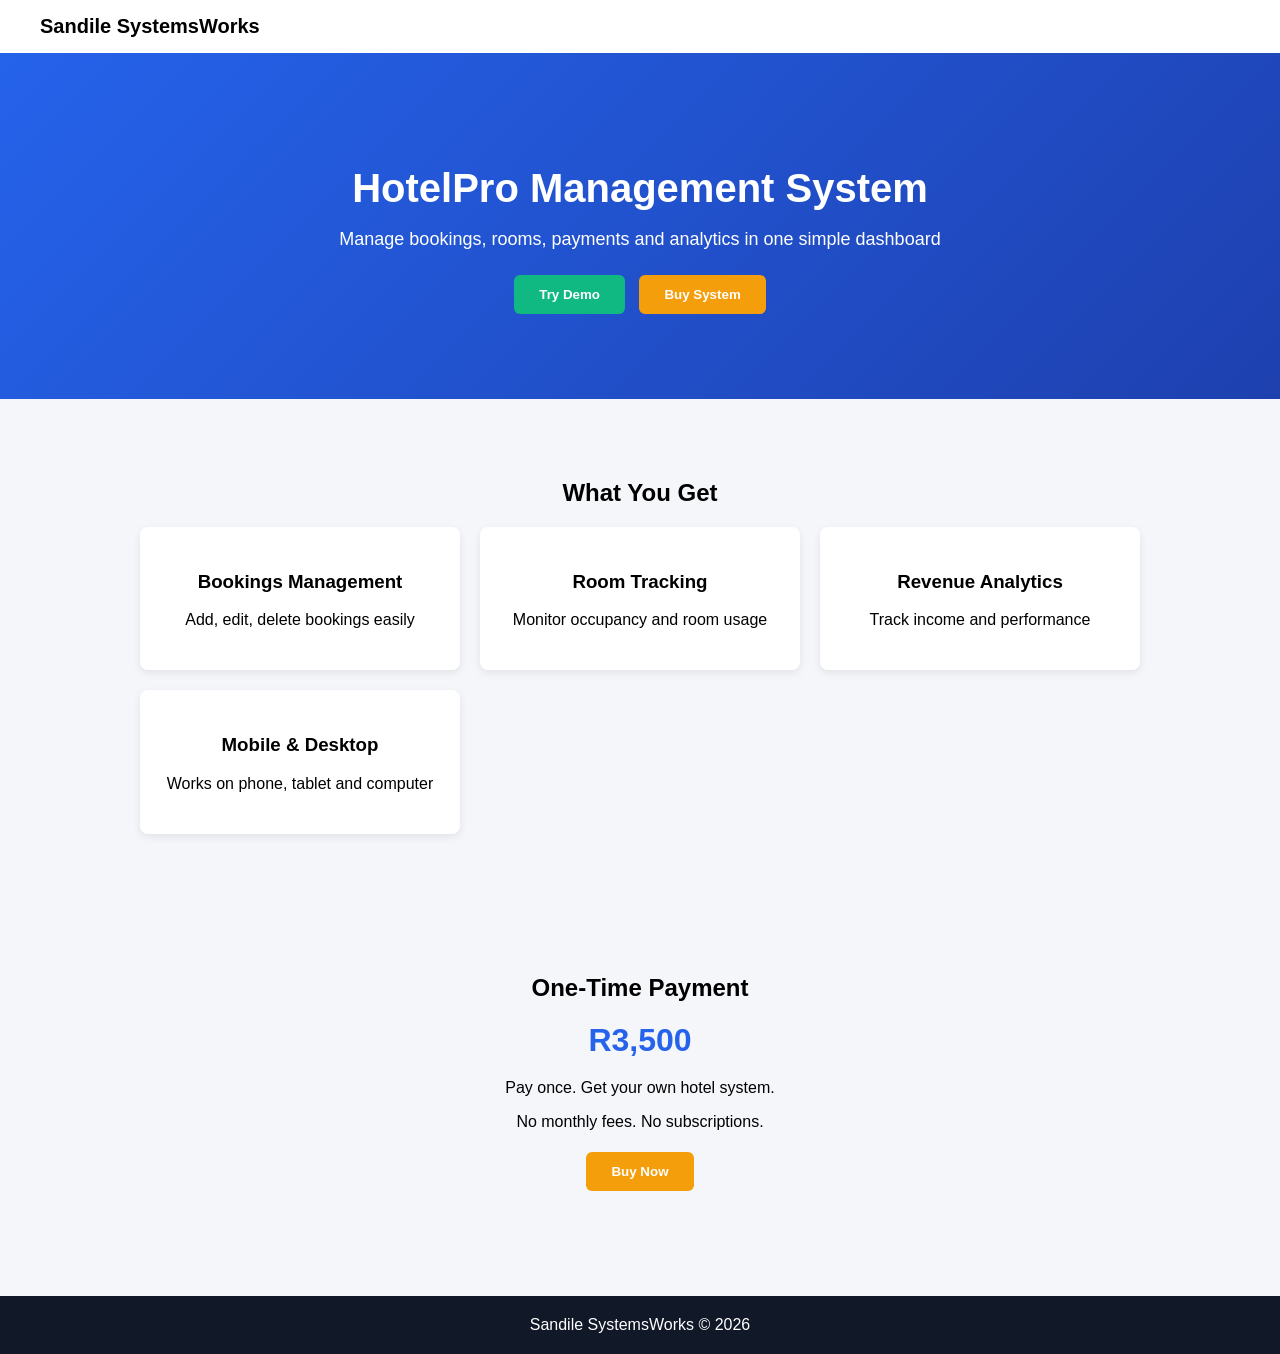
==== index.html @ 7ff43023 "Update index.html" ====
<!DOCTYPE html>
<html lang="en">
<head>
<meta charset="UTF-8">
<meta name="viewport" content="width=device-width, initial-scale=1.0">
<title>Sandile SystemsWorks - HotelPro</title>

<style>
body{
font-family: Arial, sans-serif;
margin:0;
background:#f5f6fa;
}

header{
background:white;
padding:15px 40px;
display:flex;
justify-content:space-between;
align-items:center;
box-shadow:0 2px 5px rgba(0,0,0,0.1);
}

.logo{
font-size:20px;
font-weight:bold;
}

.hero{
padding:80px 20px;
text-align:center;
background:linear-gradient(135deg,#2563eb,#1e40af);
color:white;
}

.hero h1{
font-size:40px;
margin-bottom:10px;
}

.hero p{
font-size:18px;
margin-bottom:20px;
}

.btn{
padding:12px 25px;
border:none;
border-radius:6px;
cursor:pointer;
font-weight:bold;
margin:5px;
}

.btn-demo{
background:#10b981;
color:white;
}

.btn-buy{
background:#f59e0b;
color:white;
}

.section{
padding:60px 20px;
text-align:center;
}

.features{
display:grid;
grid-template-columns:repeat(auto-fit,minmax(250px,1fr));
gap:20px;
max-width:1000px;
margin:auto;
}

.card{
background:white;
padding:25px;
border-radius:8px;
box-shadow:0 3px 8px rgba(0,0,0,0.08);
}

.price{
font-size:32px;
font-weight:bold;
color:#2563eb;
margin:20px 0;
}

footer{
background:#111827;
color:white;
text-align:center;
padding:20px;
margin-top:40px;
}

@media(max-width:768px){
.hero h1{
font-size:28px;
}
}
</style>

</head>
<body>

<header>
<div class="logo">Sandile SystemsWorks</div>
</header>

<section class="hero">
<h1>HotelPro Management System</h1>
<p>Manage bookings, rooms, payments and analytics in one simple dashboard</p>

<button class="btn btn-demo" onclick="location.href='dashboard.html'">
Try Demo
</button>

<button class="btn btn-buy" 
onclick="location.href='https://wa.me/27XXXXXXXXX?text=I want to buy HotelPro system'">
Buy System
</button>

</section>

<section class="section">
<h2>What You Get</h2>

<div class="features">

<div class="card">
<h3>Bookings Management</h3>
<p>Add, edit, delete bookings easily</p>
</div>

<div class="card">
<h3>Room Tracking</h3>
<p>Monitor occupancy and room usage</p>
</div>

<div class="card">
<h3>Revenue Analytics</h3>
<p>Track income and performance</p>
</div>

<div class="card">
<h3>Mobile & Desktop</h3>
<p>Works on phone, tablet and computer</p>
</div>

</div>
</section>

<section class="section">
<h2>One-Time Payment</h2>

<div class="price">R3,500</div>

<p>Pay once. Get your own hotel system.</p>
<p>No monthly fees. No subscriptions.</p>

<button class="btn btn-buy"
onclick="location.href='https://wa.me/27XXXXXXXXX?text=I want to buy HotelPro system'">
Buy Now
</button>

</section>

<footer>
Sandile SystemsWorks © 2026  
</footer>

</body>
</html>
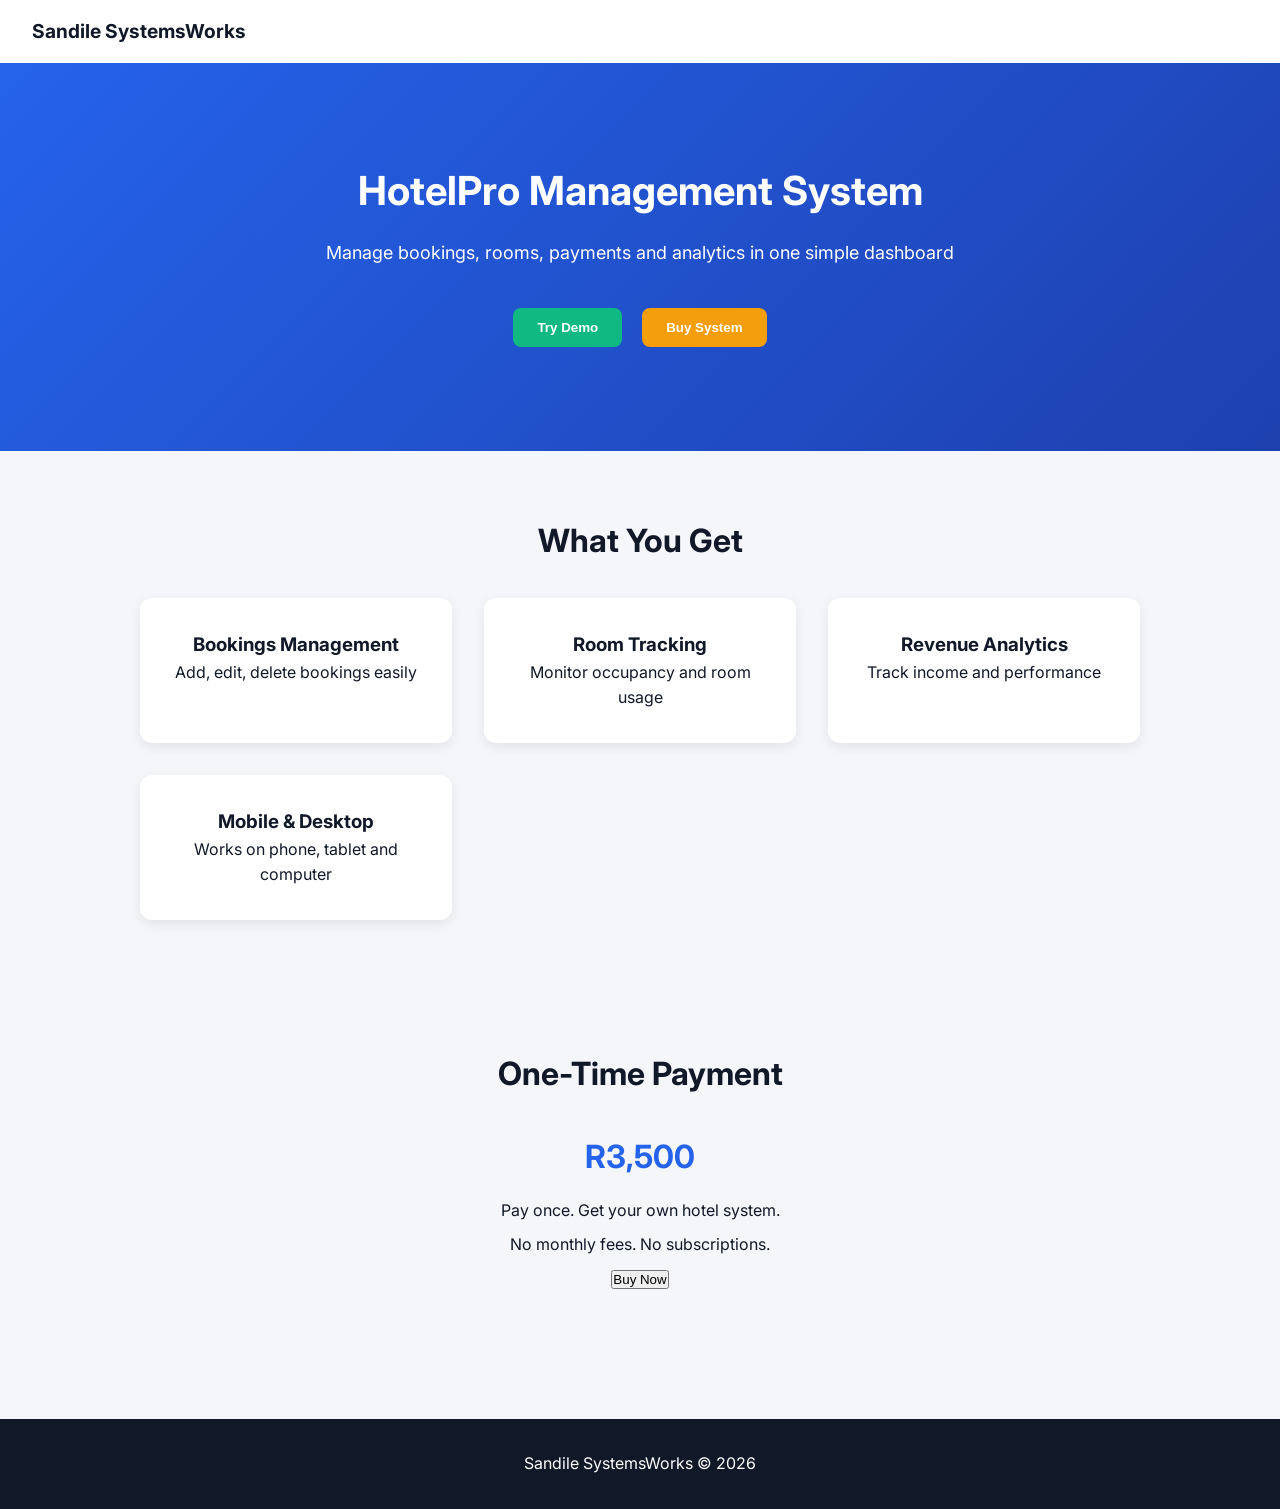
==== commit a8f72878: "Update index.html" ====
--- a/index.html
+++ b/index.html
@@ -4,173 +4,96 @@
 <meta charset="UTF-8">
 <meta name="viewport" content="width=device-width, initial-scale=1.0">
 <title>Sandile SystemsWorks - HotelPro</title>
+<link href="https://fonts.googleapis.com/css2?family=Inter:wght@400;600;700&display=swap" rel="stylesheet">
+<style>
+/* ---------------- Global ---------------- */
+* { box-sizing: border-box; margin: 0; padding: 0; }
+body { font-family: 'Inter', sans-serif; background:#f5f6fa; color:#111827; line-height:1.6; }
 
-<style>
-body{
-font-family: Arial, sans-serif;
-margin:0;
-background:#f5f6fa;
+/* ---------------- Header ---------------- */
+header { 
+  background:#fff; padding:1rem 2rem; display:flex; justify-content:space-between; align-items:center; box-shadow:0 2px 5px rgba(0,0,0,0.1);
 }
+header .logo { font-weight:700; font-size:1.2rem; cursor:pointer; }
 
-header{
-background:white;
-padding:15px 40px;
-display:flex;
-justify-content:space-between;
-align-items:center;
-box-shadow:0 2px 5px rgba(0,0,0,0.1);
+/* ---------------- Hero ---------------- */
+.hero {
+  background: linear-gradient(135deg,#2563eb,#1e40af);
+  color:#fff; text-align:center; padding:6rem 2rem;
 }
+.hero h1 { font-size:2.5rem; margin-bottom:1rem; font-weight:700; }
+.hero p { font-size:1.125rem; margin-bottom:2rem; }
+.hero .btn { margin:0.5rem; padding:0.75rem 1.5rem; border-radius:0.5rem; font-weight:600; cursor:pointer; transition:all 0.2s; border:none; }
+.hero .btn-demo { background:#10b981; color:#fff; }
+.hero .btn-demo:hover { background:#059669; }
+.hero .btn-buy { background:#f59e0b; color:#fff; }
+.hero .btn-buy:hover { background:#d97706; }
 
-.logo{
-font-size:20px;
-font-weight:bold;
+/* ---------------- Sections ---------------- */
+.section { padding:4rem 1rem; text-align:center; }
+.section h2 { font-size:2rem; margin-bottom:2rem; font-weight:700; }
+
+/* ---------------- Features Grid ---------------- */
+.features {
+  display:grid;
+  grid-template-columns:repeat(auto-fit,minmax(250px,1fr));
+  gap:2rem;
+  max-width:1000px; margin:0 auto;
 }
+.card {
+  background:#fff; padding:2rem; border-radius:0.75rem; box-shadow:0 4px 12px rgba(0,0,0,0.08); transition:all 0.3s;
+}
+.card:hover { transform:translateY(-5px); box-shadow:0 6px 16px rgba(0,0,0,0.12); }
 
-.hero{
-padding:80px 20px;
-text-align:center;
-background:linear-gradient(135deg,#2563eb,#1e40af);
-color:white;
-}
+/* ---------------- Pricing ---------------- */
+.price { font-size:2rem; font-weight:700; color:#2563eb; margin:1rem 0; }
+.price-section p { margin:0.5rem 0; }
 
-.hero h1{
-font-size:40px;
-margin-bottom:10px;
-}
+/* ---------------- Footer ---------------- */
+footer { background:#111827; color:#fff; text-align:center; padding:2rem; margin-top:4rem; }
 
-.hero p{
-font-size:18px;
-margin-bottom:20px;
-}
-
-.btn{
-padding:12px 25px;
-border:none;
-border-radius:6px;
-cursor:pointer;
-font-weight:bold;
-margin:5px;
-}
-
-.btn-demo{
-background:#10b981;
-color:white;
-}
-
-.btn-buy{
-background:#f59e0b;
-color:white;
-}
-
-.section{
-padding:60px 20px;
-text-align:center;
-}
-
-.features{
-display:grid;
-grid-template-columns:repeat(auto-fit,minmax(250px,1fr));
-gap:20px;
-max-width:1000px;
-margin:auto;
-}
-
-.card{
-background:white;
-padding:25px;
-border-radius:8px;
-box-shadow:0 3px 8px rgba(0,0,0,0.08);
-}
-
-.price{
-font-size:32px;
-font-weight:bold;
-color:#2563eb;
-margin:20px 0;
-}
-
-footer{
-background:#111827;
-color:white;
-text-align:center;
-padding:20px;
-margin-top:40px;
-}
-
+/* ---------------- Responsive ---------------- */
 @media(max-width:768px){
-.hero h1{
-font-size:28px;
-}
+  .hero h1 { font-size:2rem; }
+  .hero p { font-size:1rem; }
 }
 </style>
-
 </head>
 <body>
 
 <header>
-<div class="logo">Sandile SystemsWorks</div>
+  <div class="logo">Sandile SystemsWorks</div>
 </header>
 
-<section class="hero">
-<h1>HotelPro Management System</h1>
-<p>Manage bookings, rooms, payments and analytics in one simple dashboard</p>
+<main>
+  <section class="hero">
+    <h1>HotelPro Management System</h1>
+    <p>Manage bookings, rooms, payments and analytics in one simple dashboard</p>
+    <button class="btn btn-demo" onclick="location.href='dashboard.html'">Try Demo</button>
+    <button class="btn btn-buy" onclick="location.href='https://wa.me/27XXXXXXXXX?text=I want to buy HotelPro system'">Buy System</button>
+  </section>
 
-<button class="btn btn-demo" onclick="location.href='dashboard.html'">
-Try Demo
-</button>
+  <section class="section">
+    <h2>What You Get</h2>
+    <div class="features">
+      <div class="card"><h3>Bookings Management</h3><p>Add, edit, delete bookings easily</p></div>
+      <div class="card"><h3>Room Tracking</h3><p>Monitor occupancy and room usage</p></div>
+      <div class="card"><h3>Revenue Analytics</h3><p>Track income and performance</p></div>
+      <div class="card"><h3>Mobile & Desktop</h3><p>Works on phone, tablet and computer</p></div>
+    </div>
+  </section>
 
-<button class="btn btn-buy" 
-onclick="location.href='https://wa.me/27XXXXXXXXX?text=I want to buy HotelPro system'">
-Buy System
-</button>
-
-</section>
-
-<section class="section">
-<h2>What You Get</h2>
-
-<div class="features">
-
-<div class="card">
-<h3>Bookings Management</h3>
-<p>Add, edit, delete bookings easily</p>
-</div>
-
-<div class="card">
-<h3>Room Tracking</h3>
-<p>Monitor occupancy and room usage</p>
-</div>
-
-<div class="card">
-<h3>Revenue Analytics</h3>
-<p>Track income and performance</p>
-</div>
-
-<div class="card">
-<h3>Mobile & Desktop</h3>
-<p>Works on phone, tablet and computer</p>
-</div>
-
-</div>
-</section>
-
-<section class="section">
-<h2>One-Time Payment</h2>
-
-<div class="price">R3,500</div>
-
-<p>Pay once. Get your own hotel system.</p>
-<p>No monthly fees. No subscriptions.</p>
-
-<button class="btn btn-buy"
-onclick="location.href='https://wa.me/27XXXXXXXXX?text=I want to buy HotelPro system'">
-Buy Now
-</button>
-
-</section>
+  <section class="section price-section">
+    <h2>One-Time Payment</h2>
+    <div class="price">R3,500</div>
+    <p>Pay once. Get your own hotel system.</p>
+    <p>No monthly fees. No subscriptions.</p>
+    <button class="btn btn-buy" onclick="location.href='https://wa.me/27XXXXXXXXX?text=I want to buy HotelPro system'">Buy Now</button>
+  </section>
+</main>
 
 <footer>
-Sandile SystemsWorks © 2026  
+  Sandile SystemsWorks © 2026
 </footer>
 
 </body>
